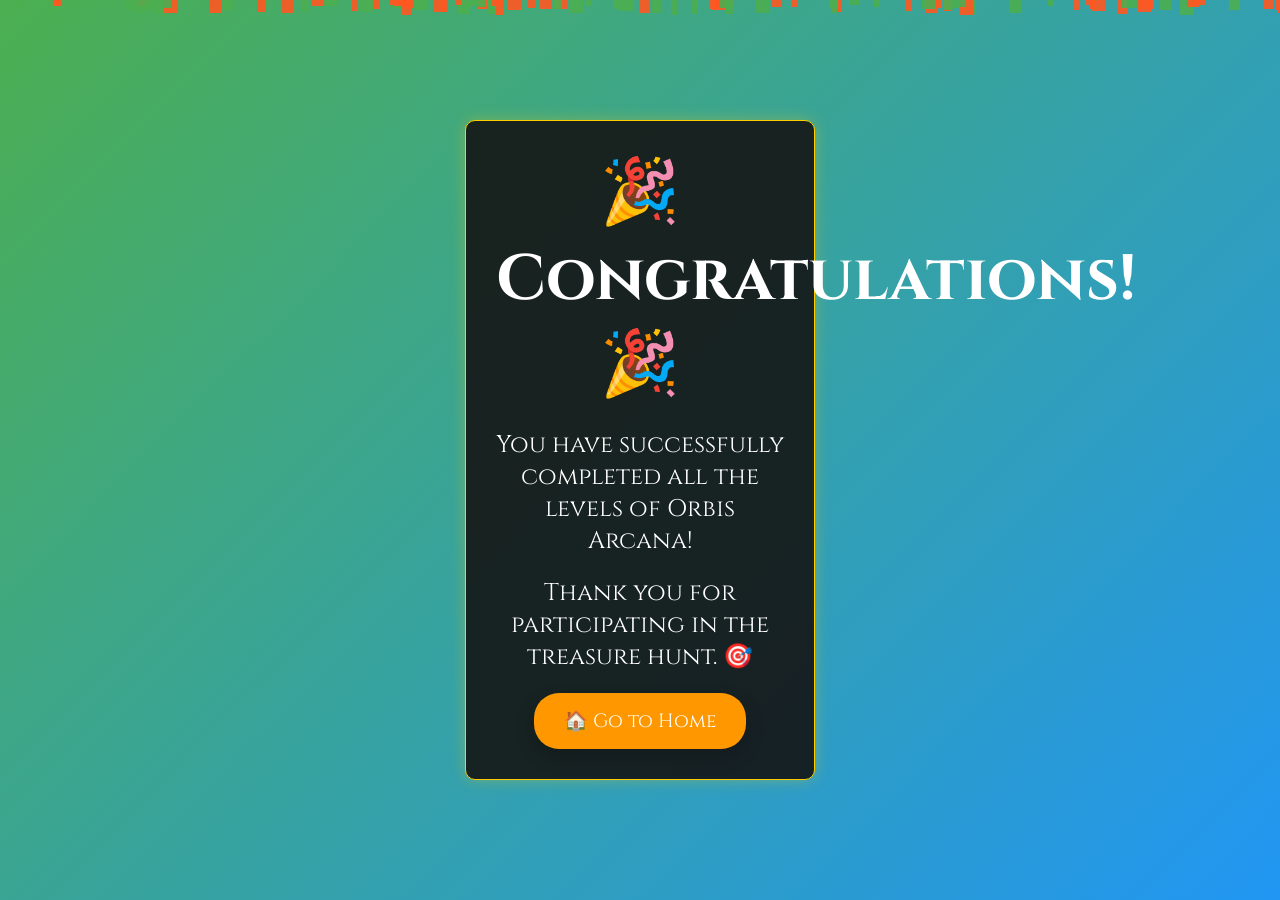
==== congratulations.html @ 25340bf4 "Update congratulations.html" ====
<!DOCTYPE html>
<html lang="en">
<head>
    <meta charset="UTF-8">
    <meta name="viewport" content="width=device-width, initial-scale=1.0">
    <title>Congratulations!</title>
    <link rel="stylesheet" href="styles.css">
    <style>
        /* ✅ Page styling */
        body {
            font-family: Arial, sans-serif;
            margin: 0;
            padding: 0;
            height: 100vh;
            display: flex;
            justify-content: center;
            align-items: center;
            background: linear-gradient(135deg, #4CAF50, #2196F3);
            overflow: hidden;
            color: white;
        }

        #container {
            text-align: center;
            z-index: 2;
            animation: fadeIn 1.5s ease-in-out;
        }

        h1 {
            font-size: 4rem;
            margin: 0;
            animation: bounce 1.5s ease infinite alternate;
        }

        p {
            font-size: 1.5rem;
            margin: 20px 0;
        }

        .btn {
            display: inline-block;
            padding: 15px 30px;
            font-size: 1.2rem;
            color: white;
            background: #ff9800;
            text-decoration: none;
            border-radius: 25px;
            transition: 0.3s;
            box-shadow: 0 8px 20px rgba(0, 0, 0, 0.2);
        }

        .btn:hover {
            background: #f57c00;
            transform: scale(1.1);
        }

        /* ✅ Animations */
        @keyframes fadeIn {
            from {
                opacity: 0;
                transform: translateY(-50px);
            }
            to {
                opacity: 1;
                transform: translateY(0);
            }
        }

        @keyframes bounce {
            from {
                transform: translateY(0);
            }
            to {
                transform: translateY(-20px);
            }
        }

        /* ✅ Confetti animation */
        .confetti {
            position: fixed;
            top: 0;
            left: 0;
            width: 10px;
            height: 10px;
            background: #ffeb3b;
            opacity: 0.9;
            animation: confetti-fall 4s linear infinite;
        }

        .confetti:nth-child(odd) {
            background: #ff5722;
        }

        .confetti:nth-child(even) {
            background: #4caf50;
        }

        @keyframes confetti-fall {
            0% {
                transform: translateY(-10vh) rotate(0deg);
            }
            100% {
                transform: translateY(100vh) rotate(720deg);
            }
        }

    </style>
</head>
<body>

<div id="container">
    <h1>🎉 Congratulations! 🎉</h1>
    <p>You have successfully completed all the levels of Orbis Arcana!</p>
    <p>Thank you for participating in the treasure hunt. 🎯</p>
    <a href="index.html" class="btn">🏠 Go to Home</a>
</div>

<script>
    // ✅ Create confetti
    function createConfetti() {
        const confettiCount = 100;
        const container = document.body;

        for (let i = 0; i < confettiCount; i++) {
            const confetti = document.createElement("div");
            confetti.classList.add("confetti");
            confetti.style.left = `${Math.random() * 100}vw`;
            confetti.style.animationDuration = `${Math.random() * 3 + 2}s`;
            confetti.style.animationDelay = `${Math.random()}s`;
            confetti.style.width = `${Math.random() * 10 + 5}px`;
            confetti.style.height = `${Math.random() * 10 + 5}px`;
            container.appendChild(confetti);

            // Remove confetti after animation ends
            setTimeout(() => confetti.remove(), 5000);
        }
    }

    // ✅ Trigger confetti animation on load
    window.onload = createConfetti;
</script>

</body>
</html>
---- styles.css ----
@import url('https://fonts.googleapis.com/css2?family=Cinzel:wght@400;700&family=Spectral:wght@300;500&display=swap');

* {
    margin: 0;
    padding: 0;
    box-sizing: border-box;
    font-family: 'Cinzel', serif;
}

/* 🔮 BACKGROUND */
body {
    background: url('charlesdeluvio-pcZvxrAyYoQ-unsplash.jpg') no-repeat center center fixed;
    background-size: cover;
    color: #e0e0e0;
    text-align: center;
    display: flex;
    align-items: center;
    justify-content: center;
    height: 100vh;
}

/* 🔹 MAIN CONTAINER */
#container {
    background: rgba(20, 20, 20, 0.9);
    padding: 30px;
    border-radius: 10px;
    width: 350px;
    box-shadow: 0 0 15px rgba(255, 204, 0, 0.3);
    border: 1px solid #ffcc00;
}

/* 🔥 BUTTON STYLES (Matches Register Page) */
.styled-button, .submit-button, .toggle-button {
    background: #222;
    color: #ffcc00;
    border: 1px solid #ffcc00;
    padding: 10px;
    font-size: 16px;
    cursor: pointer;
    border-radius: 8px;
    transition: all 0.3s ease-in-out;
    width: 100%;
    margin-top: 10px;
}

.styled-button:hover, .submit-button:hover, .toggle-button:hover {
    background: #ffcc00;
    color: black;
}

/* 🔹 INPUT FIELDS */
.input-field {
    width: 80%;
    padding: 10px;
    margin: 10px 0;
    border: 2px solid #ffcc00;
    border-radius: 8px;
    font-size: 16px;
    background: rgba(30, 30, 30, 0.9);
    color: #ffcc00;
    text-align: center;
}

/* 🔹 LOGO */
.logo {
    width: 100px;
    margin: 0 auto 15px auto;
    display: block;
    filter: drop-shadow(0px 0px 10px rgba(255, 204, 0, 0.8));
}

/* 🔹 PAGE TITLE */
.title {
    color: #ffcc00;
    font-size: 20px;
    font-weight: 700;
    margin-bottom: 15px;
}

/* 🔹 LEADERBOARD & ANNOUNCEMENTS */
#leaderboard, #announcements {
    margin-top: 15px;
    background: rgba(0, 0, 0, 0.8);
    padding: 12px;
    border-radius: 5px;
    text-align: left;
    display: none;
    box-shadow: 0 0 12px rgba(255, 204, 0, 0.3);
}

#leaderboard ol {
    list-style-type: decimal;
    padding-left: 20px;
}

#leaderboard li {
    font-size: 14px;
    padding: 5px 0;
}

/* 🔹 HIDE ANNOUNCEMENTS & LEADERBOARD INITIALLY */
.hidden {
    display: block;
}

#announcements {
    display: block !important;
    color: white; /* Adjust color if needed */
}
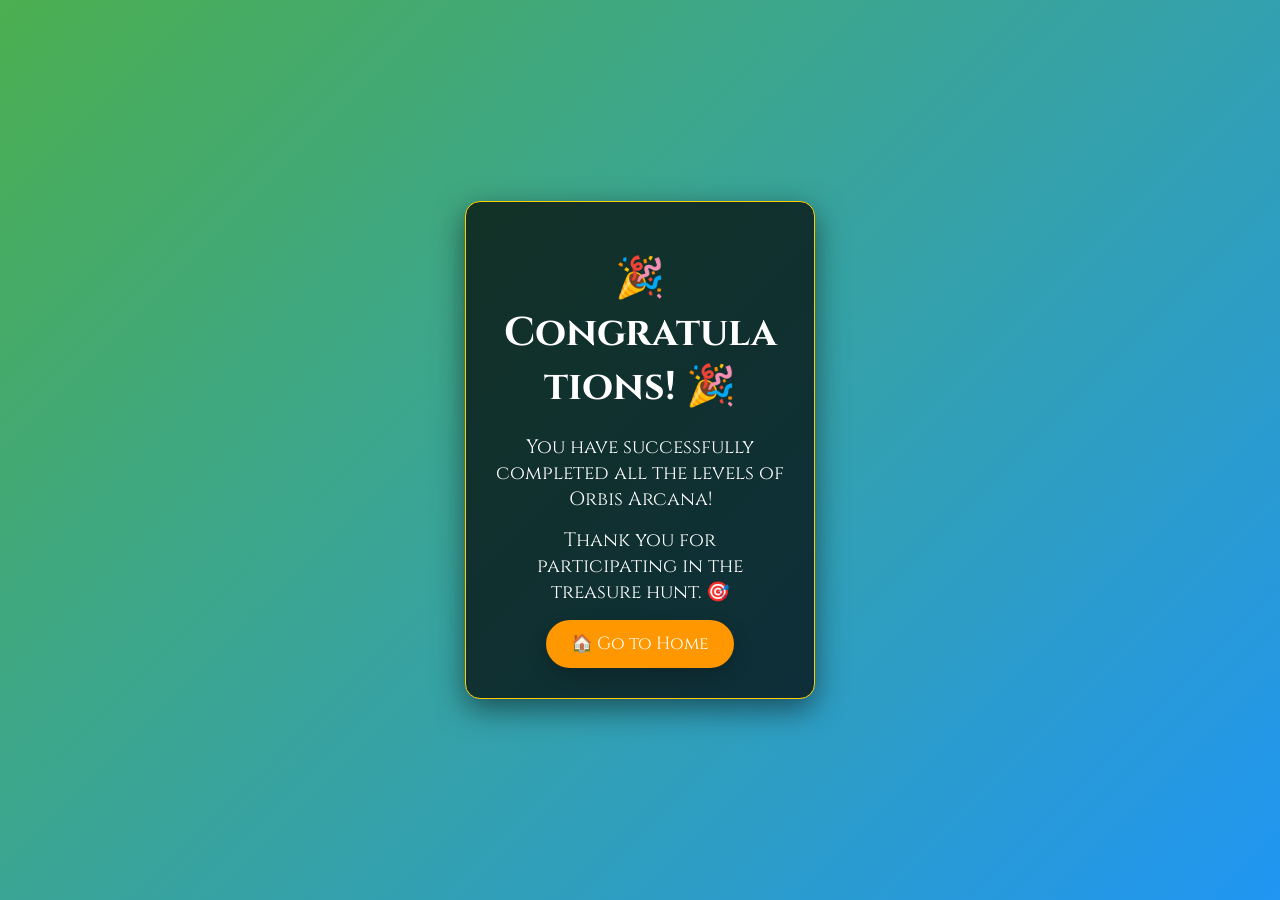
==== commit 541df1c4: "Update congratulations.html" ====
--- a/congratulations.html
+++ b/congratulations.html
@@ -6,7 +6,7 @@
     <title>Congratulations!</title>
     <link rel="stylesheet" href="styles.css">
     <style>
-        /* ✅ Page styling */
+        /* ✅ Page Styling */
         body {
             font-family: Arial, sans-serif;
             margin: 0;
@@ -16,31 +16,38 @@
             justify-content: center;
             align-items: center;
             background: linear-gradient(135deg, #4CAF50, #2196F3);
-            overflow: hidden;
             color: white;
+            overflow: hidden; /* Prevent scrolling */
+            box-sizing: border-box;
         }
 
         #container {
             text-align: center;
             z-index: 2;
+            max-width: 90%;
+            padding: 30px;
+            background: rgba(0, 0, 0, 0.7);
+            border-radius: 15px;
+            box-shadow: 0 10px 30px rgba(0, 0, 0, 0.5);
             animation: fadeIn 1.5s ease-in-out;
         }
 
         h1 {
-            font-size: 4rem;
-            margin: 0;
+            font-size: 2.5rem;    /* ✅ Responsive size */
+            margin: 20px 0;
             animation: bounce 1.5s ease infinite alternate;
+            word-wrap: break-word; /* Prevents overflow */
         }
 
         p {
-            font-size: 1.5rem;
-            margin: 20px 0;
+            font-size: 1.2rem;
+            margin: 15px 0;
         }
 
         .btn {
             display: inline-block;
-            padding: 15px 30px;
-            font-size: 1.2rem;
+            padding: 12px 25px;
+            font-size: 1.1rem;
             color: white;
             background: #ff9800;
             text-decoration: none;
@@ -71,15 +78,14 @@
                 transform: translateY(0);
             }
             to {
-                transform: translateY(-20px);
+                transform: translateY(-15px);
             }
         }
 
-        /* ✅ Confetti animation */
+        /* ✅ Confetti Animation */
         .confetti {
             position: fixed;
             top: 0;
-            left: 0;
             width: 10px;
             height: 10px;
             background: #ffeb3b;
@@ -104,6 +110,22 @@
             }
         }
 
+        /* ✅ Mobile-Friendly Design */
+        @media (max-width: 768px) {
+            h1 {
+                font-size: 2rem;  /* Smaller on mobile */
+            }
+            
+            p {
+                font-size: 1rem; 
+            }
+
+            .btn {
+                font-size: 1rem;
+                padding: 10px 20px;
+            }
+        }
+
     </style>
 </head>
 <body>
@@ -113,32 +135,4 @@
     <p>You have successfully completed all the levels of Orbis Arcana!</p>
     <p>Thank you for participating in the treasure hunt. 🎯</p>
     <a href="index.html" class="btn">🏠 Go to Home</a>
-</div>
-
-<script>
-    // ✅ Create confetti
-    function createConfetti() {
-        const confettiCount = 100;
-        const container = document.body;
-
-        for (let i = 0; i < confettiCount; i++) {
-            const confetti = document.createElement("div");
-            confetti.classList.add("confetti");
-            confetti.style.left = `${Math.random() * 100}vw`;
-            confetti.style.animationDuration = `${Math.random() * 3 + 2}s`;
-            confetti.style.animationDelay = `${Math.random()}s`;
-            confetti.style.width = `${Math.random() * 10 + 5}px`;
-            confetti.style.height = `${Math.random() * 10 + 5}px`;
-            container.appendChild(confetti);
-
-            // Remove confetti after animation ends
-            setTimeout(() => confetti.remove(), 5000);
-        }
-    }
-
-    // ✅ Trigger confetti animation on load
-    window.onload = createConfetti;
-</script>
-
-</body>
-</html>
+</div
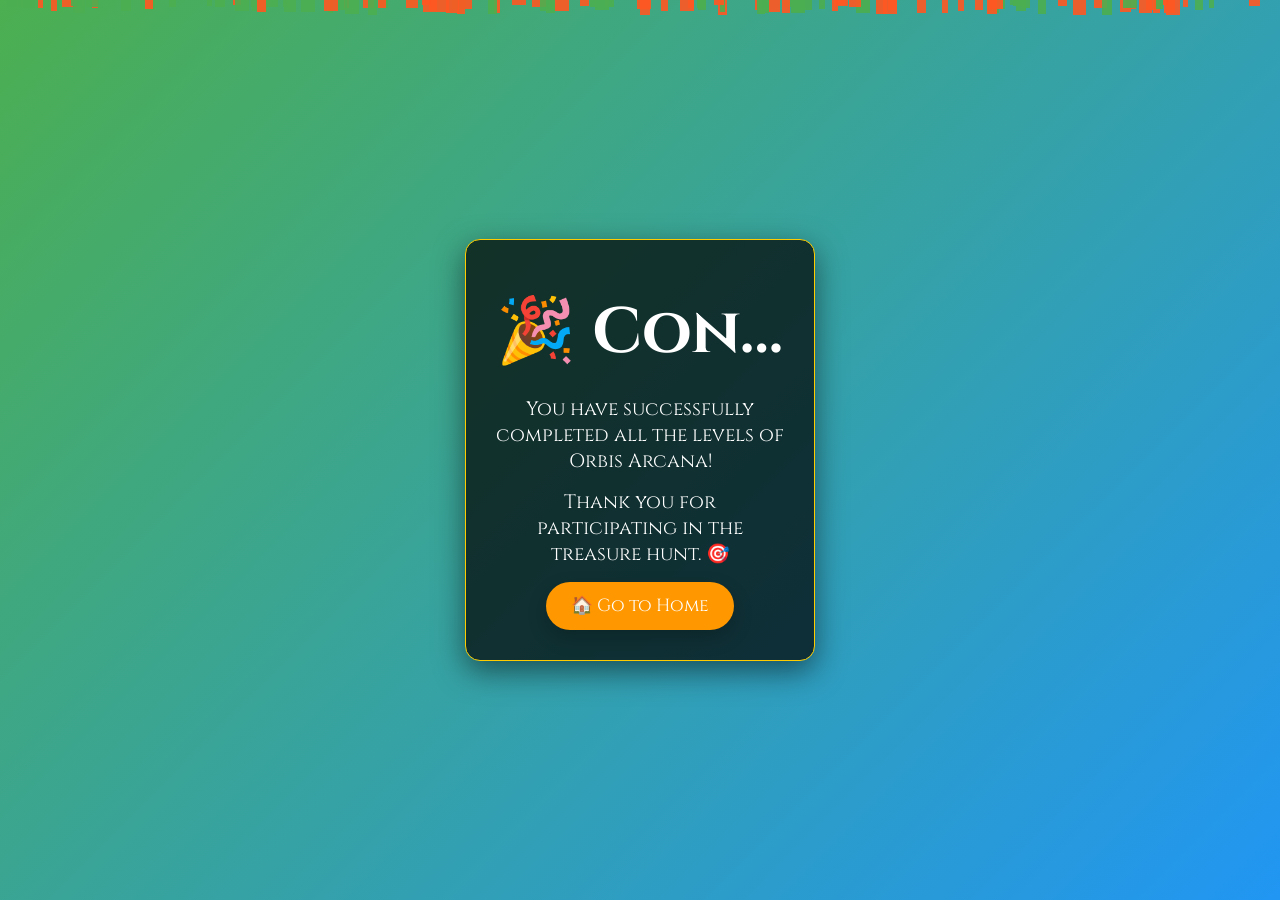
==== commit 7005f5d1: "Update congratulations.html" ====
--- a/congratulations.html
+++ b/congratulations.html
@@ -33,10 +33,13 @@
         }
 
         h1 {
-            font-size: 2.5rem;    /* ✅ Responsive size */
+            font-size: 4rem;    /* ✅ Adjusted for better responsiveness */
             margin: 20px 0;
             animation: bounce 1.5s ease infinite alternate;
             word-wrap: break-word; /* Prevents overflow */
+            white-space: nowrap; /* Ensures text stays in one line */
+            overflow: hidden;
+            text-overflow: ellipsis; /* Prevents text from overflowing */
         }
 
         p {
@@ -113,7 +116,7 @@
         /* ✅ Mobile-Friendly Design */
         @media (max-width: 768px) {
             h1 {
-                font-size: 2rem;  /* Smaller on mobile */
+                font-size: 2.5rem;  /* Adjusted for mobile */
             }
             
             p {
@@ -135,4 +138,32 @@
     <p>You have successfully completed all the levels of Orbis Arcana!</p>
     <p>Thank you for participating in the treasure hunt. 🎯</p>
     <a href="index.html" class="btn">🏠 Go to Home</a>
-</div
+</div>
+
+<script>
+    // ✅ Create confetti effect
+    function createConfetti() {
+        const confettiCount = 120;
+        const container = document.body;
+
+        for (let i = 0; i < confettiCount; i++) {
+            const confetti = document.createElement("div");
+            confetti.classList.add("confetti");
+            confetti.style.left = `${Math.random() * 100}vw`;
+            confetti.style.animationDuration = `${Math.random() * 3 + 2}s`;
+            confetti.style.animationDelay = `${Math.random()}s`;
+            confetti.style.width = `${Math.random() * 10 + 5}px`;
+            confetti.style.height = `${Math.random() * 10 + 5}px`;
+            container.appendChild(confetti);
+
+            // Remove confetti after animation ends
+            setTimeout(() => confetti.remove(), 6000);
+        }
+    }
+
+    // ✅ Trigger confetti on load
+    window.onload = createConfetti;
+</script>
+
+</body>
+</html>
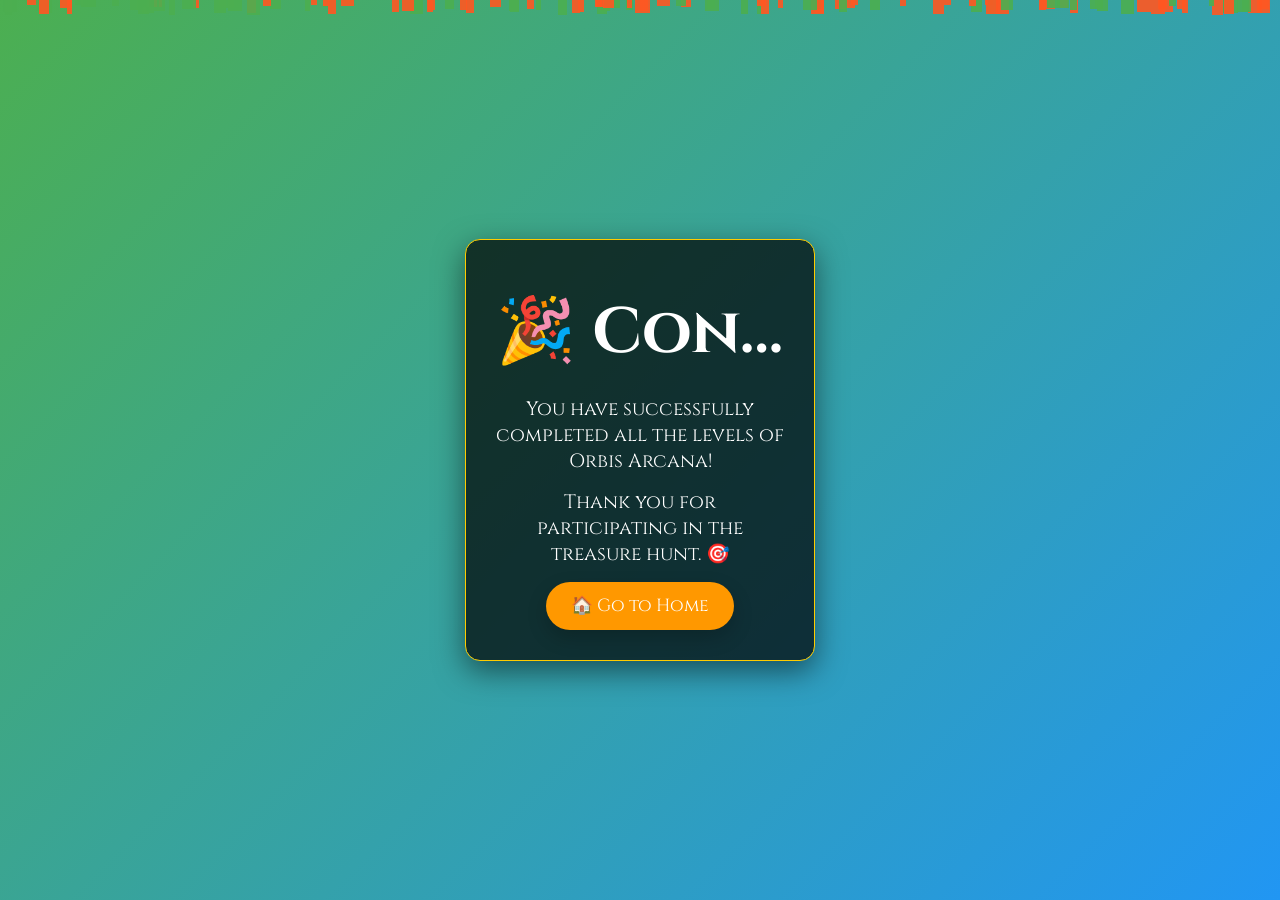
==== commit e24fb1bb: "Update congratulations.html" ====
--- a/congratulations.html
+++ b/congratulations.html
@@ -117,6 +117,7 @@
         @media (max-width: 768px) {
             h1 {
                 font-size: 2.5rem;  /* Adjusted for mobile */
+                margin: 15px 0;
             }
             
             p {
@@ -126,6 +127,23 @@
             .btn {
                 font-size: 1rem;
                 padding: 10px 20px;
+            }
+        }
+
+        /* ✅ Portrait Mobile Adjustments */
+        @media (max-width: 480px) {
+            h1 {
+                font-size: 1.8rem;  /* Even smaller font size for portrait screens */
+                margin: 10px 0;
+            }
+
+            p {
+                font-size: 0.9rem;  /* Slightly smaller text */
+            }
+
+            .btn {
+                font-size: 0.9rem;
+                padding: 8px 18px;
             }
         }
 
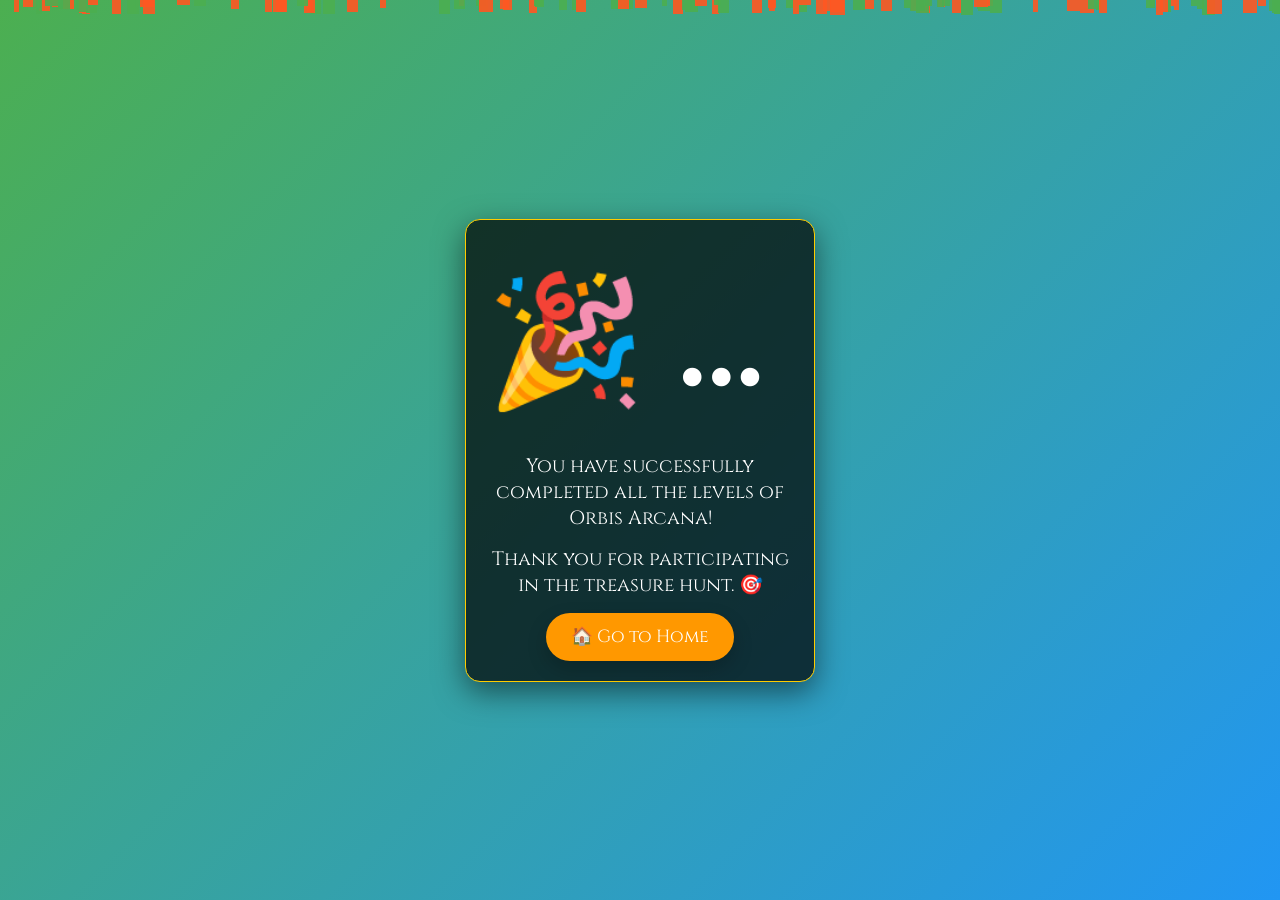
==== commit f668304c: "Update congratulations.html" ====
--- a/congratulations.html
+++ b/congratulations.html
@@ -24,22 +24,21 @@
         #container {
             text-align: center;
             z-index: 2;
-            max-width: 90%;
-            padding: 30px;
+            padding: 20px;
             background: rgba(0, 0, 0, 0.7);
             border-radius: 15px;
             box-shadow: 0 10px 30px rgba(0, 0, 0, 0.5);
             animation: fadeIn 1.5s ease-in-out;
+            max-width: 90%; /* Adjusted for small screens */
         }
 
         h1 {
-            font-size: 4rem;    /* ✅ Adjusted for better responsiveness */
+            font-size: 10vw; /* Responsive font size using viewport width */
             margin: 20px 0;
             animation: bounce 1.5s ease infinite alternate;
-            word-wrap: break-word; /* Prevents overflow */
-            white-space: nowrap; /* Ensures text stays in one line */
+            white-space: nowrap; /* Prevents text overflow */
             overflow: hidden;
-            text-overflow: ellipsis; /* Prevents text from overflowing */
+            text-overflow: ellipsis;
         }
 
         p {
@@ -116,12 +115,12 @@
         /* ✅ Mobile-Friendly Design */
         @media (max-width: 768px) {
             h1 {
-                font-size: 2.5rem;  /* Adjusted for mobile */
-                margin: 15px 0;
+                font-size: 15vw;  /* Adjusted for mobile */
+                margin: 10px 0;
             }
-            
+
             p {
-                font-size: 1rem; 
+                font-size: 1rem;
             }
 
             .btn {
@@ -133,12 +132,12 @@
         /* ✅ Portrait Mobile Adjustments */
         @media (max-width: 480px) {
             h1 {
-                font-size: 1.8rem;  /* Even smaller font size for portrait screens */
+                font-size: 20vw;  /* Much smaller font size for portrait screens */
                 margin: 10px 0;
             }
 
             p {
-                font-size: 0.9rem;  /* Slightly smaller text */
+                font-size: 0.9rem;
             }
 
             .btn {
@@ -146,7 +145,6 @@
                 padding: 8px 18px;
             }
         }
-
     </style>
 </head>
 <body>
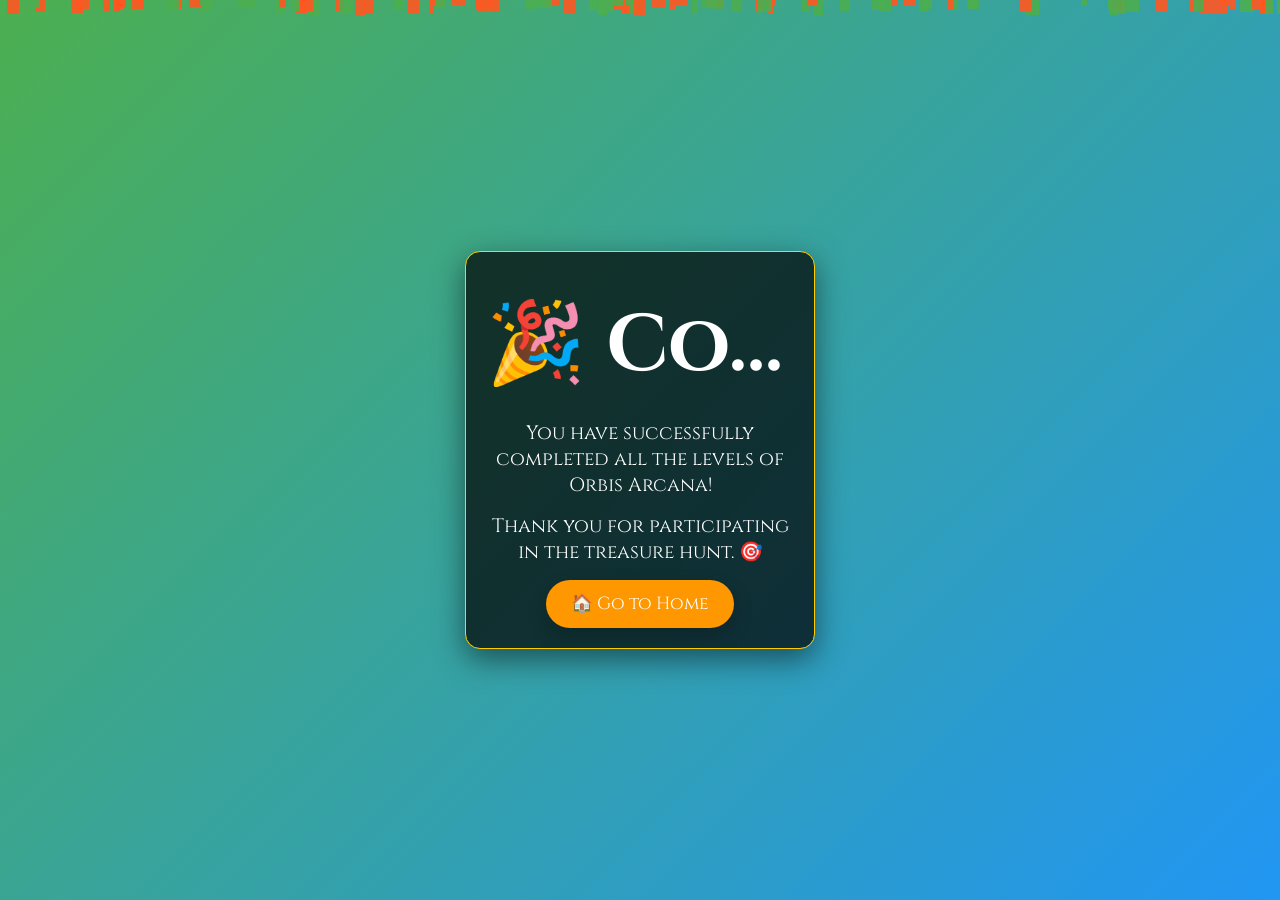
==== commit bb65818e: "Update congratulations.html" ====
--- a/congratulations.html
+++ b/congratulations.html
@@ -30,13 +30,14 @@
             box-shadow: 0 10px 30px rgba(0, 0, 0, 0.5);
             animation: fadeIn 1.5s ease-in-out;
             max-width: 90%; /* Adjusted for small screens */
+            overflow: hidden; /* Prevent text overflow */
         }
 
         h1 {
-            font-size: 10vw; /* Responsive font size using viewport width */
+            font-size: 5rem; /* Fixed font size */
             margin: 20px 0;
             animation: bounce 1.5s ease infinite alternate;
-            white-space: nowrap; /* Prevents text overflow */
+            white-space: nowrap;
             overflow: hidden;
             text-overflow: ellipsis;
         }
@@ -115,7 +116,7 @@
         /* ✅ Mobile-Friendly Design */
         @media (max-width: 768px) {
             h1 {
-                font-size: 15vw;  /* Adjusted for mobile */
+                font-size: 4rem;  /* Adjusted for mobile */
                 margin: 10px 0;
             }
 
@@ -132,7 +133,7 @@
         /* ✅ Portrait Mobile Adjustments */
         @media (max-width: 480px) {
             h1 {
-                font-size: 20vw;  /* Much smaller font size for portrait screens */
+                font-size: 3.5rem;  /* Smaller font size for portrait screens */
                 margin: 10px 0;
             }
 
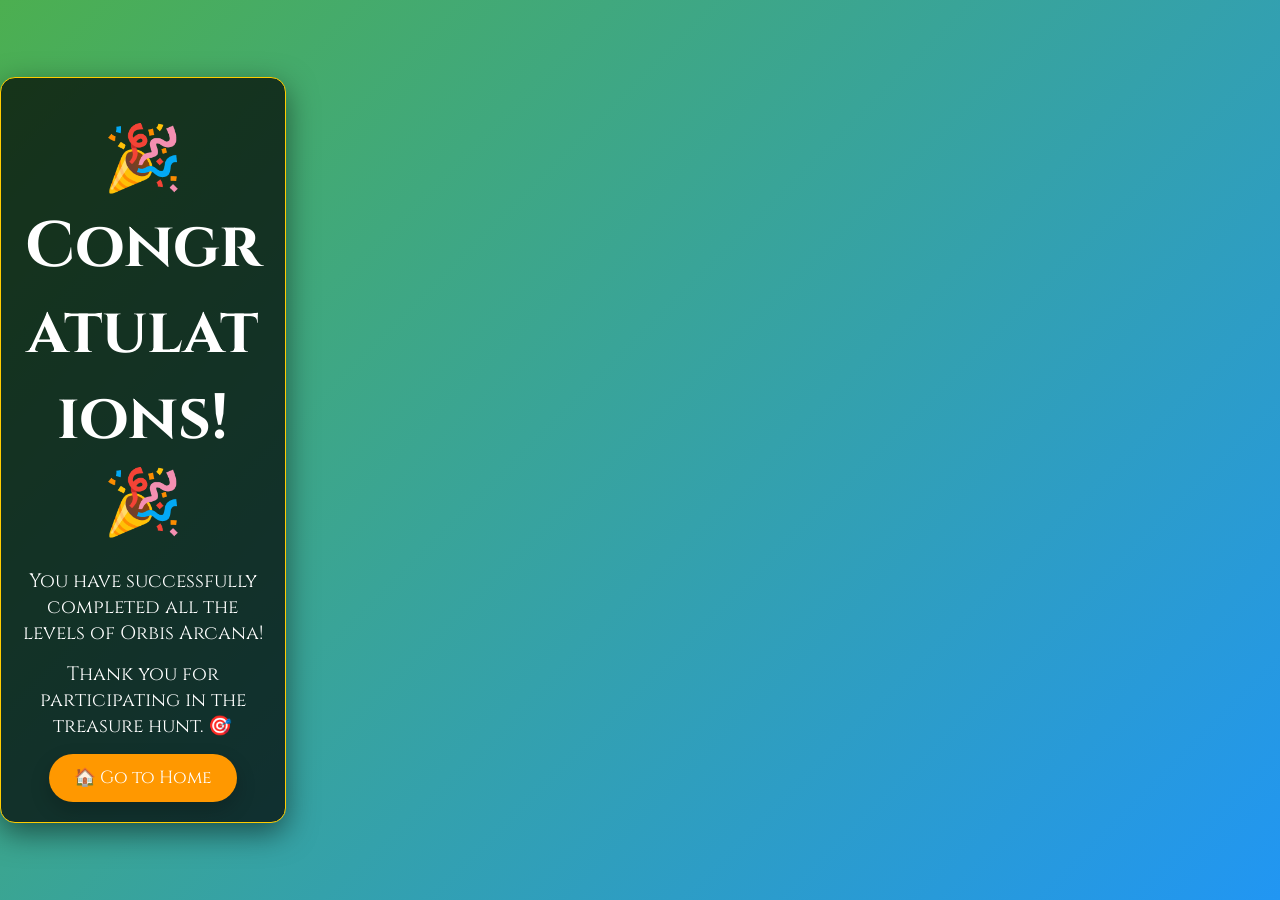
==== commit 0b231b5d: "Update congratulations.html" ====
--- a/congratulations.html
+++ b/congratulations.html
@@ -31,13 +31,14 @@
             animation: fadeIn 1.5s ease-in-out;
             max-width: 90%; /* Adjusted for small screens */
             overflow: hidden; /* Prevent text overflow */
+            word-wrap: break-word; /* Ensure long text wraps */
         }
 
         h1 {
-            font-size: 5rem; /* Fixed font size */
+            font-size: 4rem; /* Fixed font size */
             margin: 20px 0;
             animation: bounce 1.5s ease infinite alternate;
-            white-space: nowrap;
+            white-space: normal;
             overflow: hidden;
             text-overflow: ellipsis;
         }
@@ -85,38 +86,10 @@
             }
         }
 
-        /* ✅ Confetti Animation */
-        .confetti {
-            position: fixed;
-            top: 0;
-            width: 10px;
-            height: 10px;
-            background: #ffeb3b;
-            opacity: 0.9;
-            animation: confetti-fall 4s linear infinite;
-        }
-
-        .confetti:nth-child(odd) {
-            background: #ff5722;
-        }
-
-        .confetti:nth-child(even) {
-            background: #4caf50;
-        }
-
-        @keyframes confetti-fall {
-            0% {
-                transform: translateY(-10vh) rotate(0deg);
-            }
-            100% {
-                transform: translateY(100vh) rotate(720deg);
-            }
-        }
-
         /* ✅ Mobile-Friendly Design */
         @media (max-width: 768px) {
             h1 {
-                font-size: 4rem;  /* Adjusted for mobile */
+                font-size: 3.5rem;  /* Adjusted for mobile */
                 margin: 10px 0;
             }
 
@@ -133,7 +106,7 @@
         /* ✅ Portrait Mobile Adjustments */
         @media (max-width: 480px) {
             h1 {
-                font-size: 3.5rem;  /* Smaller font size for portrait screens */
+                font-size: 3rem;  /* Smaller font size for portrait screens */
                 margin: 10px 0;
             }
 
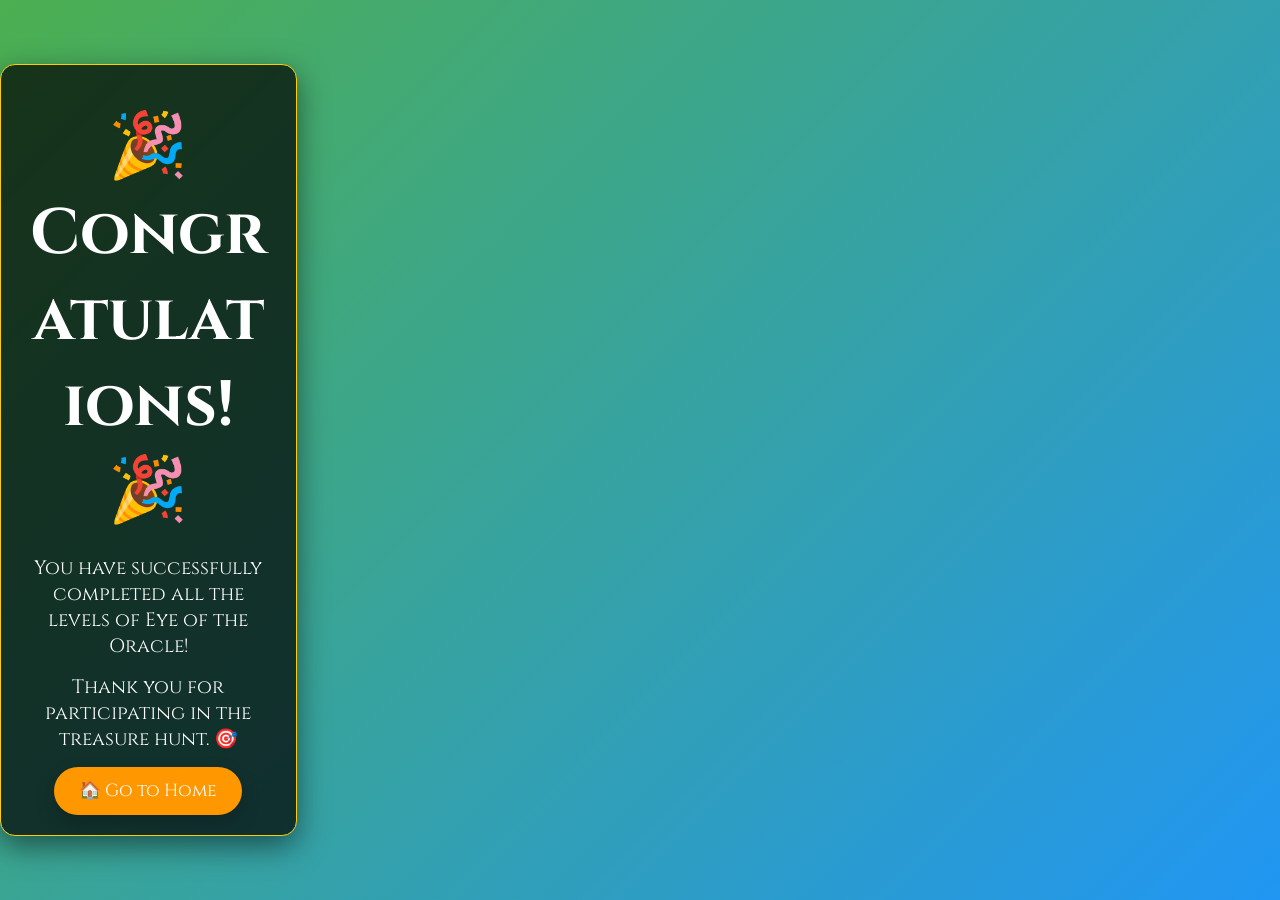
==== commit 0ed7753a: "Update congratulations.html" ====
--- a/congratulations.html
+++ b/congratulations.html
@@ -125,7 +125,7 @@
 
 <div id="container">
     <h1>🎉 Congratulations! 🎉</h1>
-    <p>You have successfully completed all the levels of Orbis Arcana!</p>
+    <p>You have successfully completed all the levels of Eye of the Oracle!</p>
     <p>Thank you for participating in the treasure hunt. 🎯</p>
     <a href="index.html" class="btn">🏠 Go to Home</a>
 </div>
